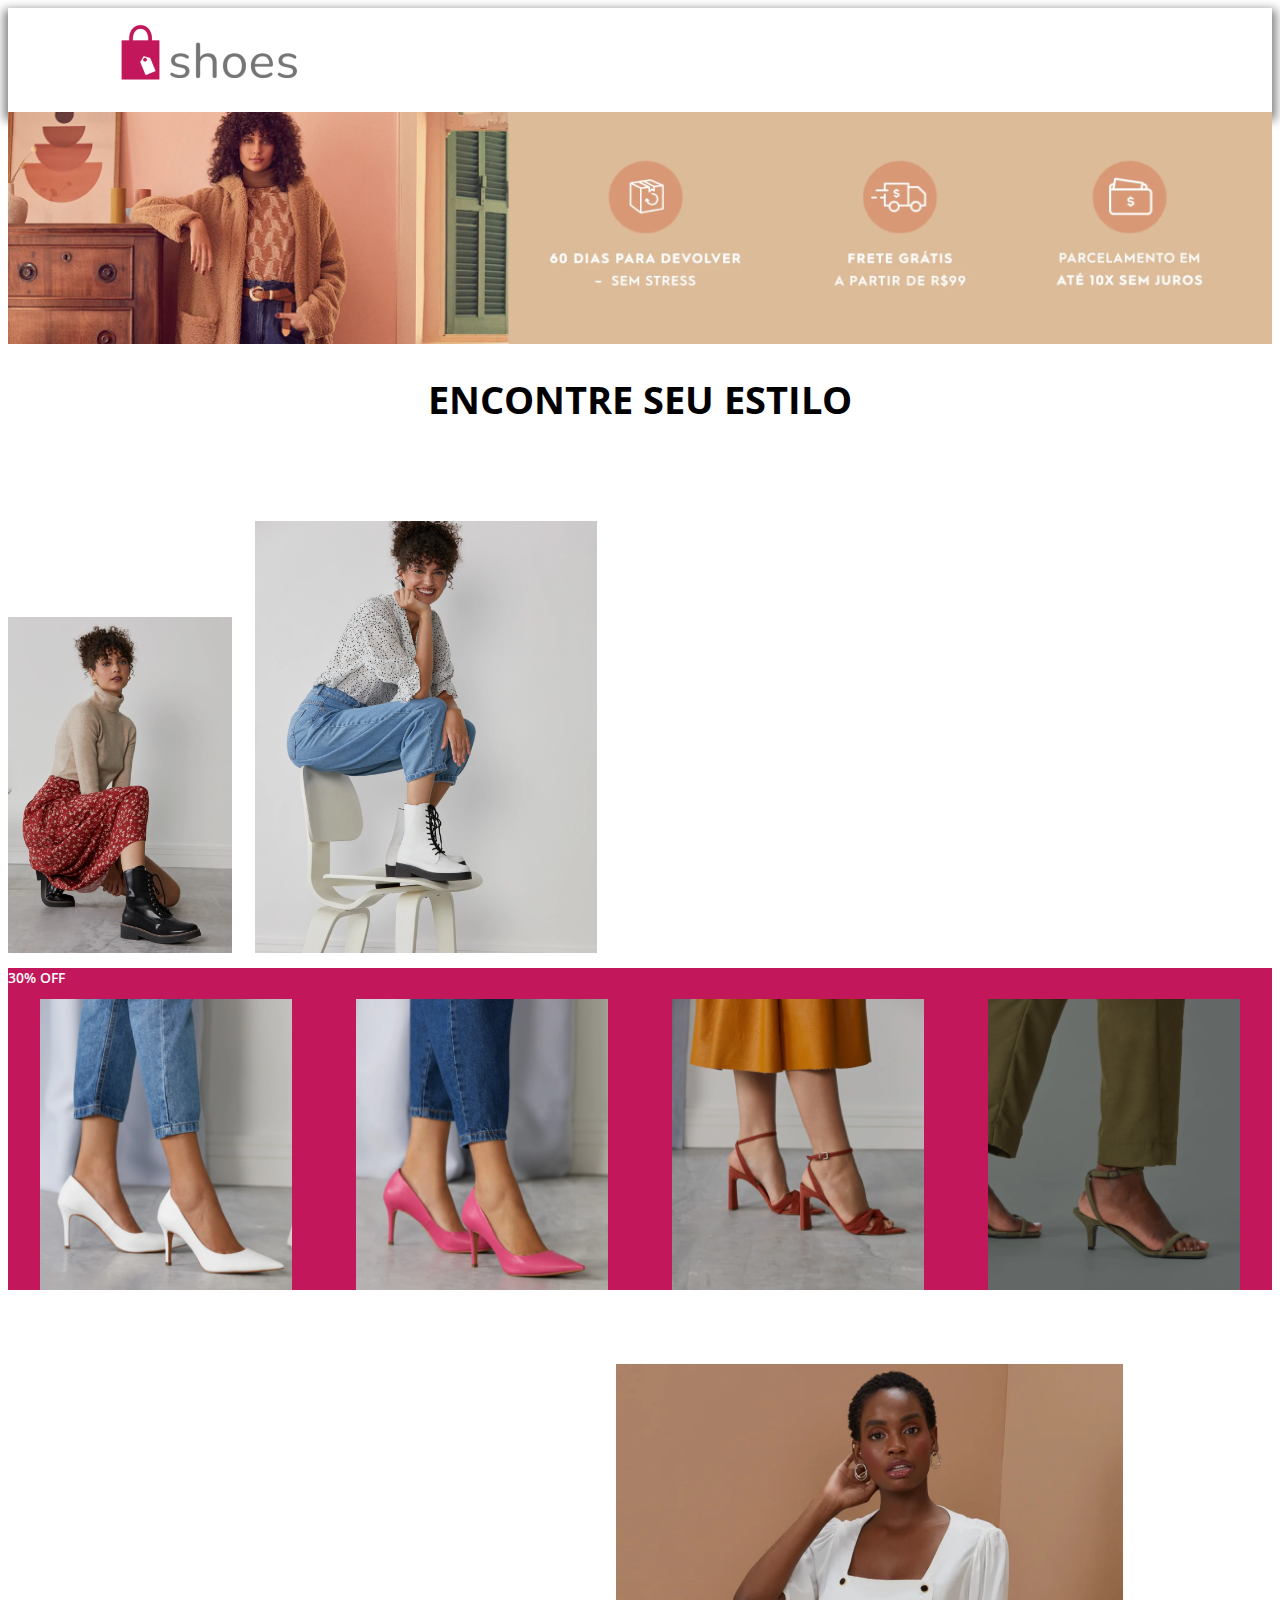
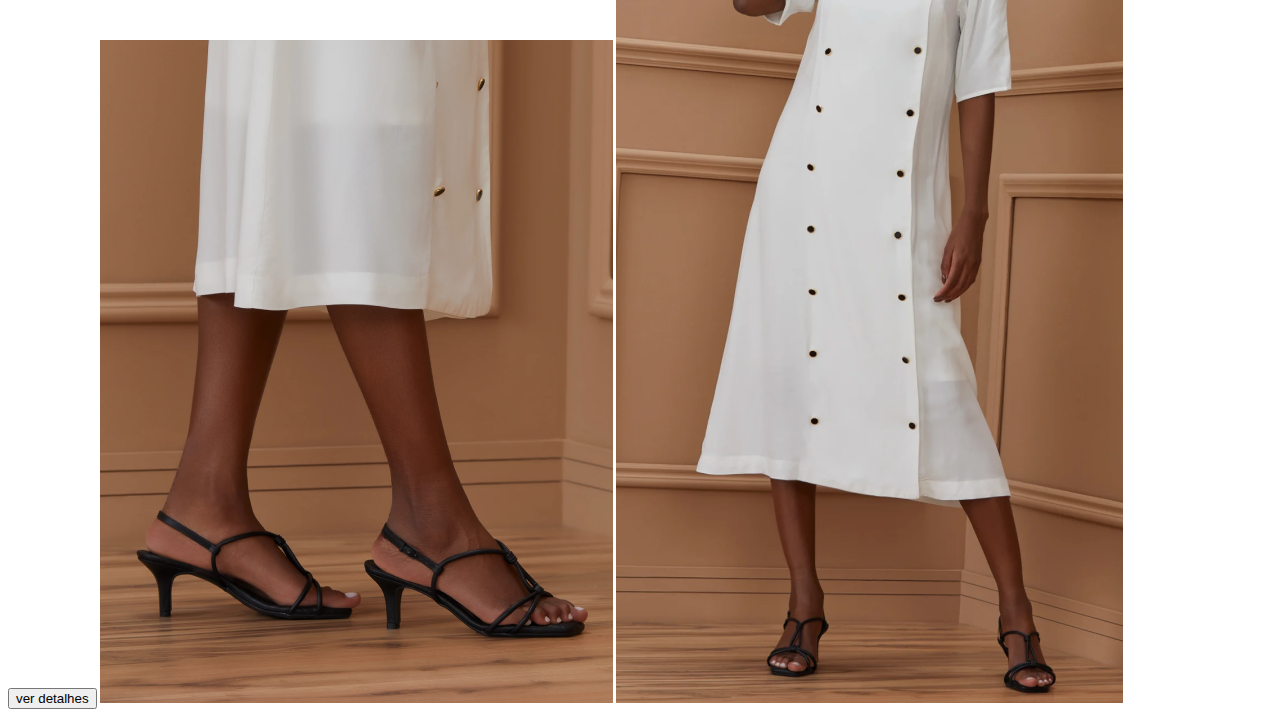
==== shoesStore/index.html @ c7f54d97 "iniciando shoes" ====
<!DOCTYPE html>
<html lang="en">
<head>
    <meta charset="UTF-8">
    <meta http-equiv="X-UA-Compatible" content="IE=edge">
    <meta name="viewport" content="width=device-width, initial-scale=1.0">
    <link rel="stylesheet" href="style.css">
    <title>Document</title>
</head>
<body>
    <header>
        <nav>
        <img src="./img/logo-color.png" alt="">
            <h2>TODOS OS PRODUTOS</h2>
            <h2>COLEÇÕES</h2>
            <h2>OUTLET</h2>
        </nav>
            <img src="./img/banner.png" alt="">
    </header>
    <main>
        <h1>ENCONTRE SEU ESTILO</h1>
        <section id="modelo">
            <article>
                <img class="saia" src="./img/photoshoot-1.png" alt="">
                <img class="calça" src="./img/photoshoot-2.png" alt="">
            </article>
            <article id="promoção">
                <h2>30% OFF</h2>
                <div id="sapatos">
                    <img src="./img/shoes1.png" alt="">
                    <img src="./img/shoes2.png" alt="">
                    <img src="./img/shoes3.png" alt="">
                    <img src="./img/shoes4.png" alt="">
                </div>
            </article>
            <article id="sandlias">
                <h2>SANDÁLIA PALMILHA</h2>
                <h2>MATELASSÊ TIRAS ROLOTÊ</h2>
                <input type="button" value="ver detalhes">
                <img src="./img/photoshoot-3.png" alt="">
                <img src="./img/photoshoot-4.png" alt="">
            </article>
        </section>
    </main>
    <footer>
        <nav>
            <!-- <img src="./img/logo-white.png" alt="">
            <p>
                Lorem ipsum, dolor sit amet consectetur adipisicing elit. Eligendi <br>
                dignissimos quaerat tempore exercitationem, unde corporis voluptate <br>
                Officiis, sequi architecto. Optio exercitationem sint non aut.
            </p>
            <h4>Categorias</h4>
            <a href="#">Sandálias</a> <br>
            <a href="#">Botas</a> <br>
            <a href="#">Tênis</a> <br>
            <a href="#">Oxford</a> <br>
            <a href="#">Costumes</a>
            <h4>Instuticional</h4>
            <a href="#">Sobre Nós</a> <br>
            <a href="#">Perguntas Frequentes</a> <br>
            <a href="#">Política de Privacidade</a> <br>
            <a href="#">Rastreamento de Pedidos</a> <br>
            <a href="#">Fale Conosco</a> -->
        </nav>
    </footer>
</body>
</html>
---- shoesStore/style.css ----
@import url('https://fonts.googleapis.com/css2?family=Open+Sans&display=swap');

body {
    font-family: 'open sans';
    color: #777777;
}

html {
    font-size: 60%;
}

header > nav {
    display: flex;
    align-items: center;
    justify-content: space-around;
    box-shadow: 0rem 0.5rem 1rem 0.4rem gray;
}

header > img {
    width: 100%;
}

h1 {
    color: #000000;
    display: flex;
    justify-content: center;
    font-size: 4rem;
}

#modelo {
    height: 40rem;
    justify-content: space-around;
    margin-top: 10rem;
    margin-bottom: 5rem;
}

.saia {
    height: 35rem;
    margin-right: 2rem;
}
    
.calça {
    height: 45rem;
    margin-left: 0.1rem;
}

h2 {
    color: #FFFFFF;
    display: flex;
    font-weight: 600;
}

#promoção {
    background: #C2185B;
}

#sapatos {
    display: flex;
    justify-content: space-around;
}

#sapatos img {
    width: 20%;
}
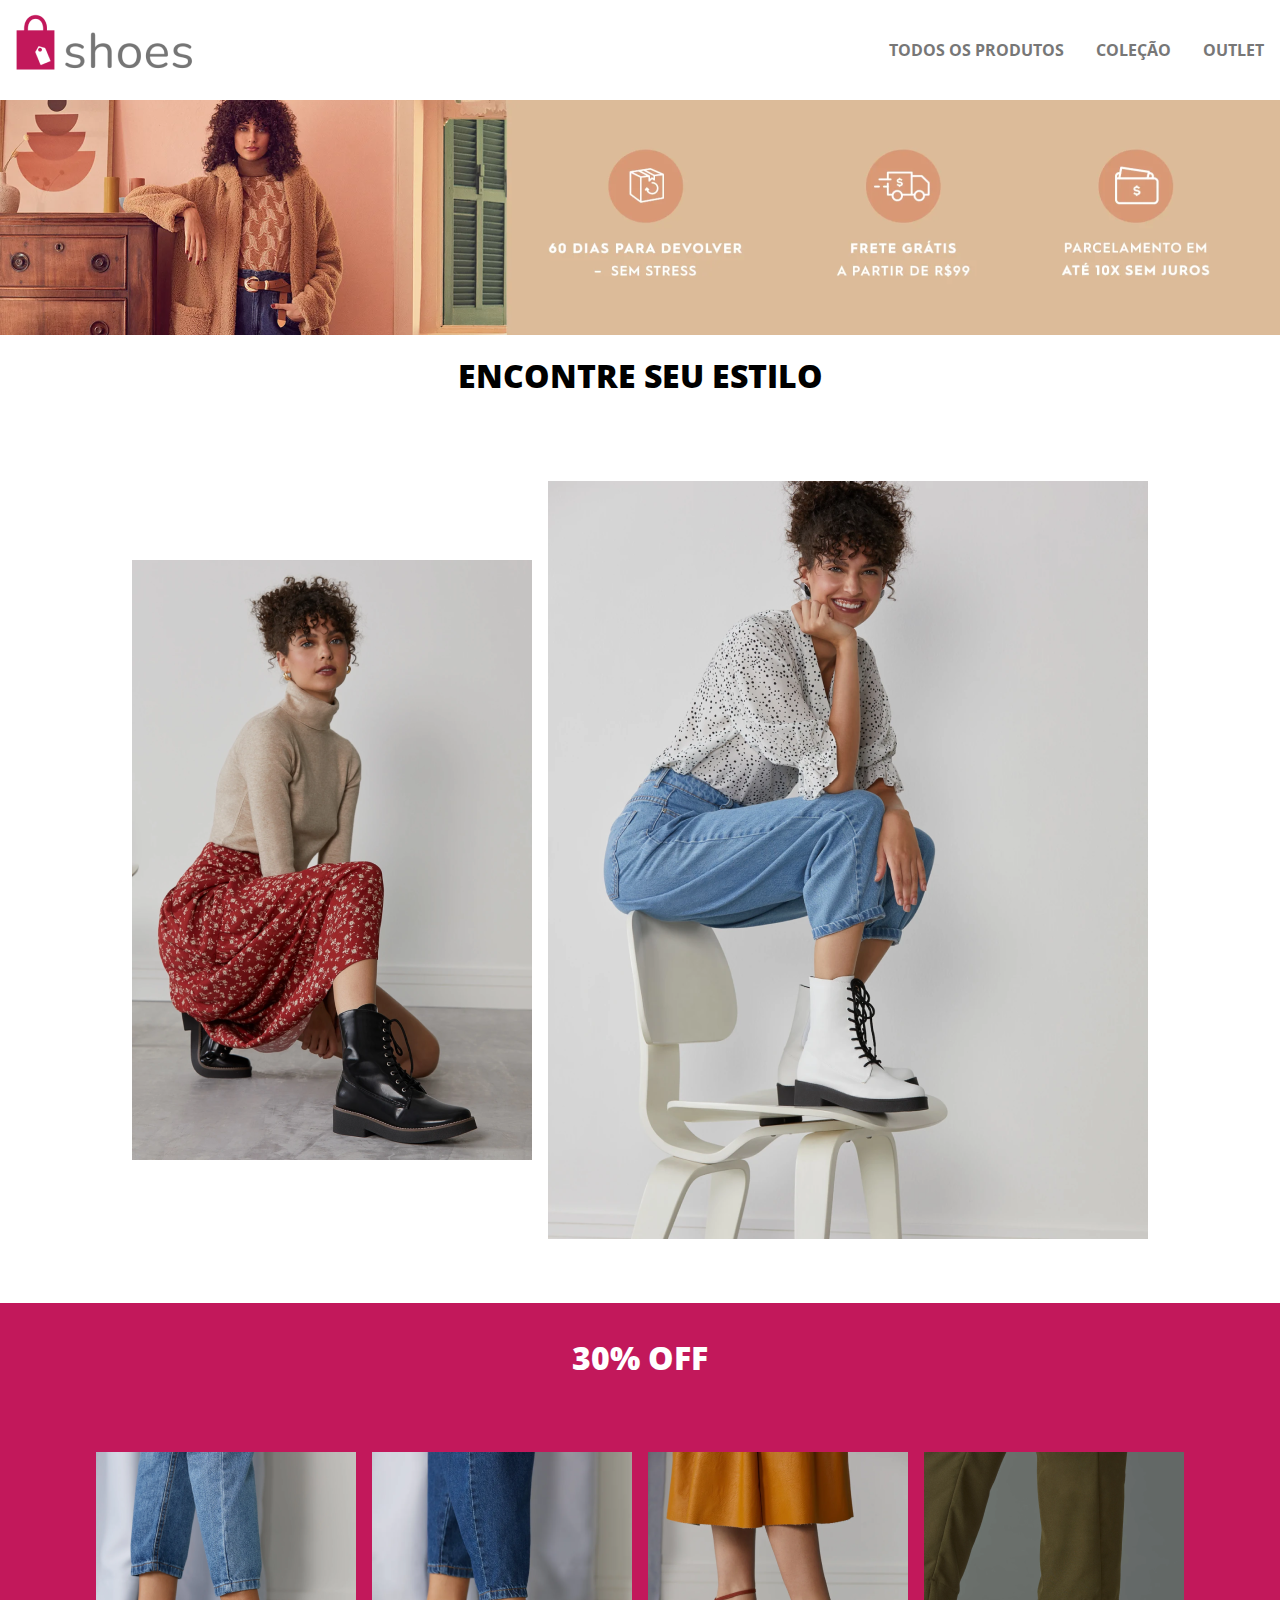
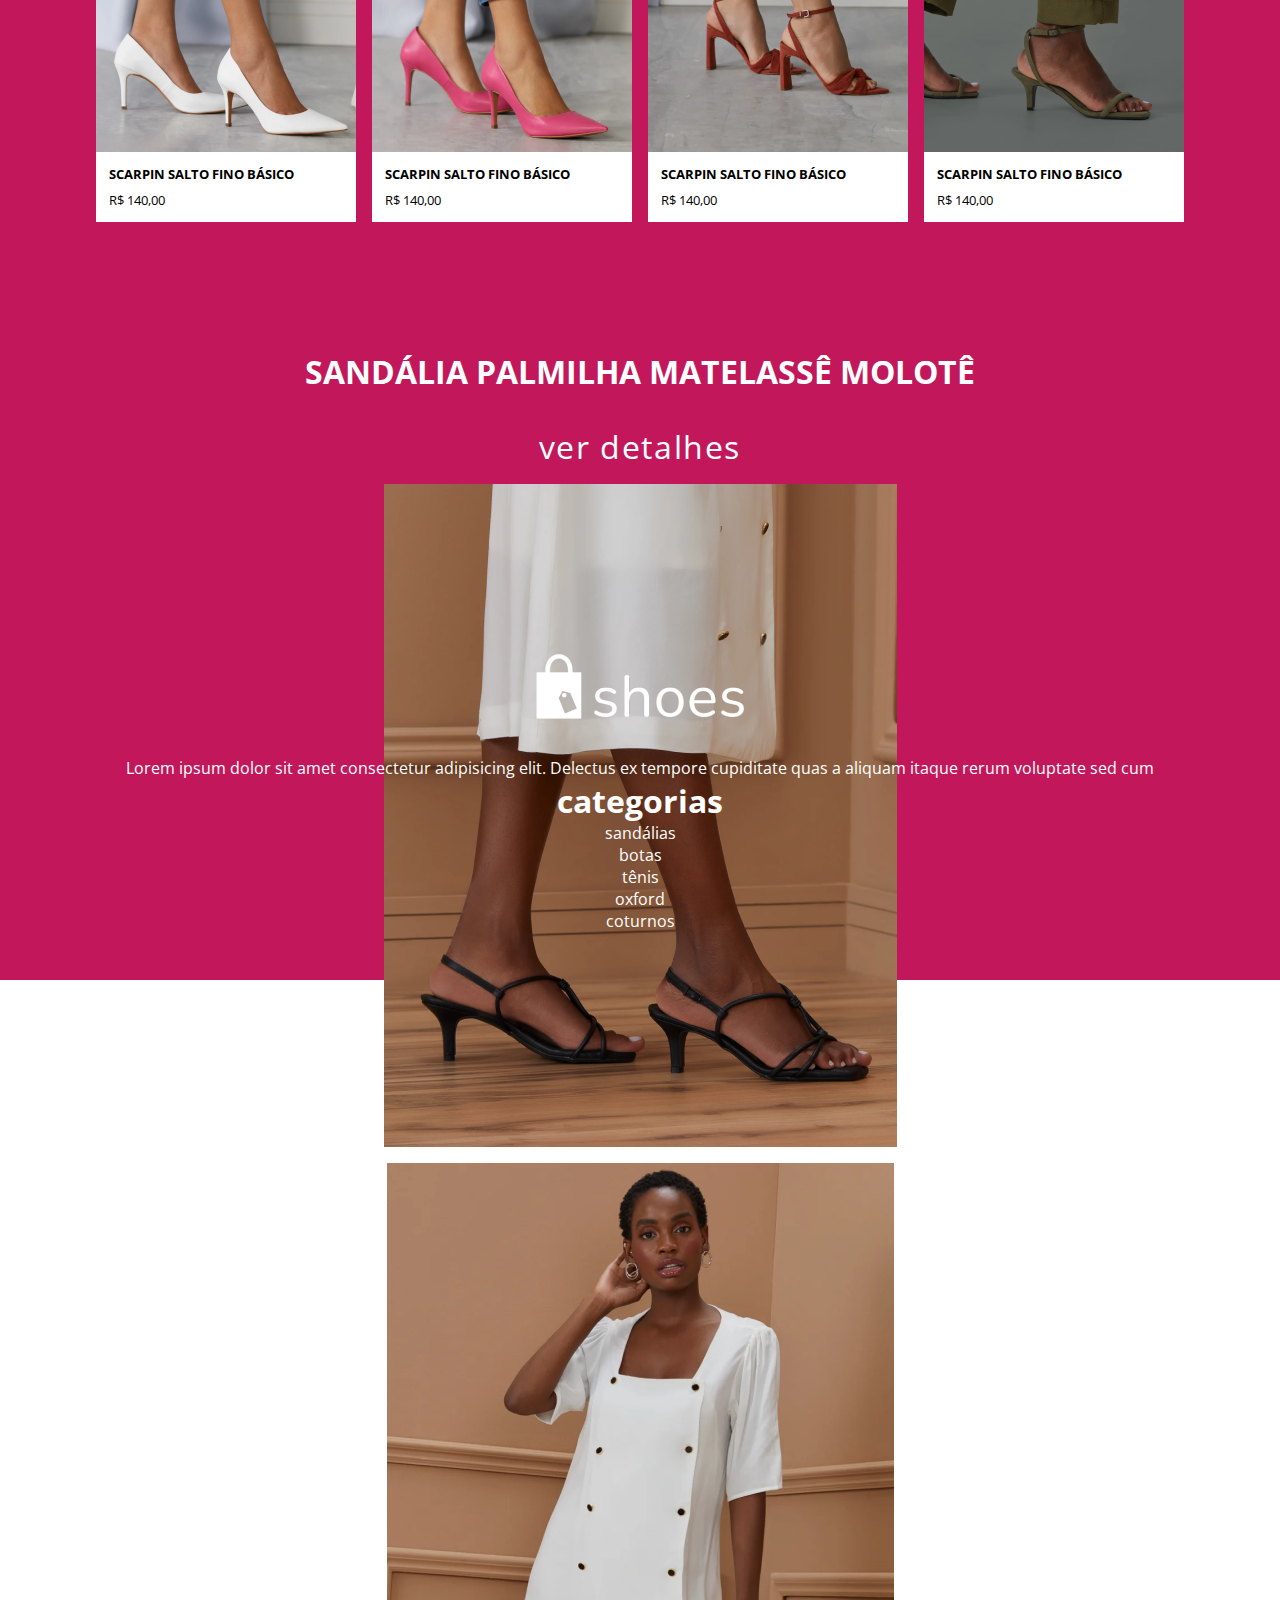
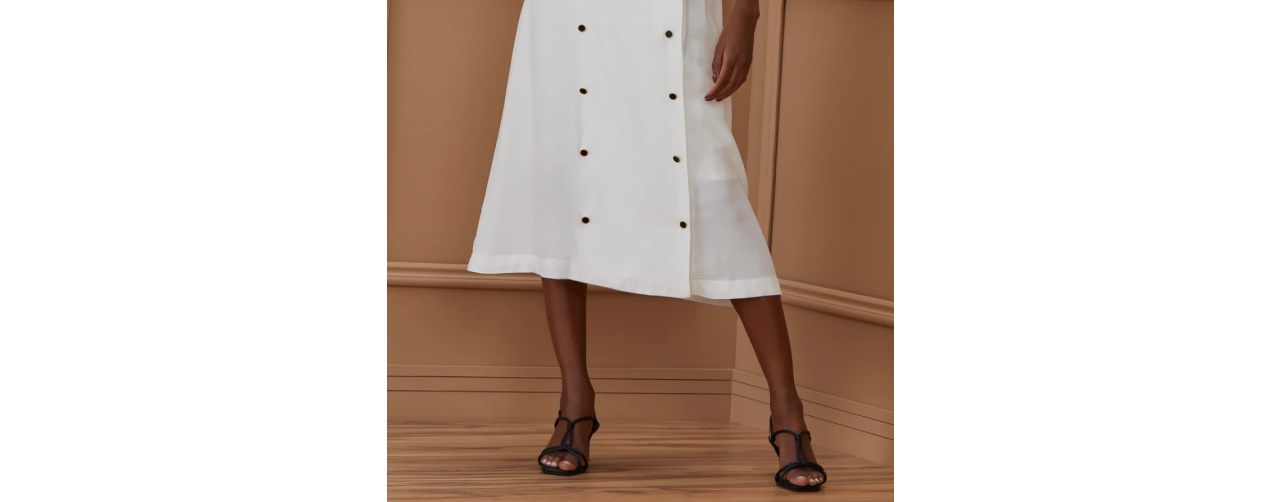
==== commit 66d4251b: "adiciona flexbox" ====
--- a/shoesStore/index.html
+++ b/shoesStore/index.html
@@ -5,64 +5,108 @@
     <meta http-equiv="X-UA-Compatible" content="IE=edge">
     <meta name="viewport" content="width=device-width, initial-scale=1.0">
     <link rel="stylesheet" href="style.css">
-    <title>Document</title>
+    <title>shoes</title>
 </head>
 <body>
     <header>
+        <img src="./img/logo-color.png" alt="">
         <nav>
-        <img src="./img/logo-color.png" alt="">
-            <h2>TODOS OS PRODUTOS</h2>
-            <h2>COLEÇÕES</h2>
-            <h2>OUTLET</h2>
+            <ul>
+                <li><a href="">TODOS OS PRODUTOS</a></li>
+                <li><a href="">COLEÇÃO</a></li>
+                <li><a href="">OUTLET</a></li>
+            </ul>
         </nav>
-            <img src="./img/banner.png" alt="">
     </header>
     <main>
-        <h1>ENCONTRE SEU ESTILO</h1>
-        <section id="modelo">
-            <article>
-                <img class="saia" src="./img/photoshoot-1.png" alt="">
-                <img class="calça" src="./img/photoshoot-2.png" alt="">
-            </article>
-            <article id="promoção">
-                <h2>30% OFF</h2>
-                <div id="sapatos">
-                    <img src="./img/shoes1.png" alt="">
-                    <img src="./img/shoes2.png" alt="">
-                    <img src="./img/shoes3.png" alt="">
-                    <img src="./img/shoes4.png" alt="">
+    <section class="banner">
+        <img src="./img/banner.png" alt="">
+    </section>
+    
+        <section class="first-section">
+            <h1>ENCONTRE SEU ESTILO</h1>
+                <div class="container">
+                    <img src="./img/photoshoot-1.png" alt="">
+                    <img src="./img/photoshoot-2.png" alt="">
                 </div>
-            </article>
-            <article id="sandlias">
-                <h2>SANDÁLIA PALMILHA</h2>
-                <h2>MATELASSÊ TIRAS ROLOTÊ</h2>
-                <input type="button" value="ver detalhes">
-                <img src="./img/photoshoot-3.png" alt="">
-                <img src="./img/photoshoot-4.png" alt="">
-            </article>
         </section>
-    </main>
-    <footer>
-        <nav>
-            <!-- <img src="./img/logo-white.png" alt="">
-            <p>
-                Lorem ipsum, dolor sit amet consectetur adipisicing elit. Eligendi <br>
-                dignissimos quaerat tempore exercitationem, unde corporis voluptate <br>
-                Officiis, sequi architecto. Optio exercitationem sint non aut.
-            </p>
-            <h4>Categorias</h4>
-            <a href="#">Sandálias</a> <br>
-            <a href="#">Botas</a> <br>
-            <a href="#">Tênis</a> <br>
-            <a href="#">Oxford</a> <br>
-            <a href="#">Costumes</a>
-            <h4>Instuticional</h4>
-            <a href="#">Sobre Nós</a> <br>
-            <a href="#">Perguntas Frequentes</a> <br>
-            <a href="#">Política de Privacidade</a> <br>
-            <a href="#">Rastreamento de Pedidos</a> <br>
-            <a href="#">Fale Conosco</a> -->
-        </nav>
-    </footer>
+
+        <section id="second" class="second-section card">
+            <h1>30% OFF</h1>
+                <div class="container">
+                    <div class="card">
+                        <section>
+                            <img src="./img/shoes1.png" alt="">
+                        </section>
+
+                        <footer>
+                            <span class="card-title">SCARPIN SALTO FINO BÁSICO</span>
+                            <span>R$ 140,00</span>
+                        </footer>
+                    </div>
+                    <div class="card">
+                        <section>
+                            <img src="./img/shoes2.png" alt="">
+                        </section>
+                            
+                        <footer>
+                            <span class="card-title">SCARPIN SALTO FINO BÁSICO</span>
+                            <span>R$ 140,00</span>
+                        </footer>
+                    </div>
+                    <div class="card">
+                        <section>
+                            <img src="./img/shoes3.png" alt="">
+                        </section>
+                        
+                        <footer>
+                            <span class="card-title">SCARPIN SALTO FINO BÁSICO</span>
+                            <span>R$ 140,00</span>
+                        </footer>
+                    </div>
+                    <div class="card">
+                        <section>
+                            <img src="./img/shoes4.png" alt="">
+                        </section>
+                            
+                        <footer>
+                            <span class="card-title">SCARPIN SALTO FINO BÁSICO</span>
+                            <span>R$ 140,00</span>
+                        </footer>
+                    </div>
+                   </div>
+                    
+                    <section class="third-section">
+                    <div class="container">
+                        <div class="column">
+                        <h1>SANDÁLIA PALMILHA MATELASSÊ MOLOTÊ</h1>
+                        <div class="details">
+                        <button class="details-button">ver detalhes</button>
+                        
+                        <img src="./img/photoshoot-3.png" alt="">
+                    </div>
+                    </div>
+                        <img src="./img/photoshoot-4.png" alt="">
+                    </div>
+                    </section>
+            </main>
+                <footer>
+                    <img src="./img/logo-white.png" alt="">
+                    <span>Lorem ipsum dolor sit amet consectetur
+                        adipisicing elit. Delectus ex tempore cupiditate
+                        quas a aliquam itaque rerum voluptate sed cum
+                    </span>
+                    <nav>
+                        <h1>categorias</h1>
+                        <ul>
+                            <li>sandálias</li>
+                            <li>botas</li>
+                            <li>tênis</li>
+                            <li>oxford</li>
+                            <li>coturnos</li>
+                        </ul>
+                    </nav>
+                </footer>
 </body>
-</html>+</html>
+
--- a/shoesStore/style.css
+++ b/shoesStore/style.css
@@ -1,64 +1,153 @@
 @import url('https://fonts.googleapis.com/css2?family=Open+Sans&display=swap');
 
-body {
-    font-family: 'open sans';
-    color: #777777;
+* {
+    margin: 0;
+    padding: 0;
+    box-sizing: border-box;
 }
 
-html {
-    font-size: 60%;
+body * {
+    display: flex;
+    flex-flow: column;
+    align-items: center;
+    font-family: 'Open Sans', sans-serif;
 }
 
-header > nav {
+header {
+    display: flex;
+    flex-direction: row;
+    flex-wrap: nowrap;
+    align-items: center;
+    justify-content: space-between;
+    max-height: 100px;
+}
+
+header nav {
     display: flex;
     align-items: center;
-    justify-content: space-around;
-    box-shadow: 0rem 0.5rem 1rem 0.4rem gray;
 }
 
-header > img {
+header nav ul {
+    display: flex;
+    flex-direction: row;
+    padding: 0;
+    margin: 0;
+    list-style: none;
+}
+
+header nav a {
+    text-decoration: none;
+    color: #777777;
+    display: block;
+    padding: 1rem;
+    font-weight: bold;
+}
+
+
+.banner img {
+    width: 100%;
+    max-width: 100%;
+ }
+
+.first-section {
+    display: flex;
+    flex-direction: column;
+    flex-wrap: wrap;
+    align-items: center;
+}
+
+.first-section > h1 {
+    font-style: normal;
+    font-weight: 800;
+    font-size: xx-large;
+    line-height: 82px;
+}
+
+.container {
+    display: flex;
+    flex-flow: row wrap;
+    align-items: center;
+    justify-content: center;
+    gap: 1rem;
+    margin: 4rem;
+}
+
+.second-section {
+    display: flex;
+    flex-direction: column;
+    align-items: center;
+    color: white;
+    background-color: #C2185B;
+}
+
+.second-section > h1 {
+    font-style: normal;
+    font-weight: 800;
+    font-size: xx-large;
+    line-height: 60px;
+    margin-top: 25px;
+}
+
+.card {
+    display: flex;
+    flex-direction: column;
+}
+
+.card section {
+    max-height: 300px;
+    align-items: stretch;
+}
+
+.card footer {
+    display: flex;
+    flex-direction: column;
+    align-items: flex-start;
+    color: black;
+    background-color: white;
+    padding: .8rem;
+    margin: 0;
+    font-size: .8rem;
+}
+
+.card .card-title {
+    font-weight: bold;
+    margin-bottom: .5rem;
+}
+
+.column {
+    display: flex;
+    flex-direction: column;
+    row-gap: 1rem;
+    align-self: stretch;
+}
+
+.third-section .details-button {
+    background-color: #C2185B;
+    padding: 1rem 2rem;
+    border: none;
+    color: white;
+    font-size: 2rem;
+    letter-spacing: .1rem;
+}
+
+.third-section .details {
+    flex-grow: 1;
+}
+
+.third-section .details h1 {
+    font-weight: 600;
+    font-size: x-large;
+    line-height: 53px;
+    margin-bottom: 35px;
+}
+
+footer {
+    background-color: #C2185B;
+    padding: 3rem;
+    color: white;
     width: 100%;
 }
 
-h1 {
-    color: #000000;
-    display: flex;
-    justify-content: center;
-    font-size: 4rem;
-}
-
-#modelo {
-    height: 40rem;
-    justify-content: space-around;
-    margin-top: 10rem;
-    margin-bottom: 5rem;
-}
-
-.saia {
-    height: 35rem;
-    margin-right: 2rem;
-}
-    
-.calça {
-    height: 45rem;
-    margin-left: 0.1rem;
-}
-
-h2 {
-    color: #FFFFFF;
-    display: flex;
-    font-weight: 600;
-}
-
-#promoção {
-    background: #C2185B;
-}
-
-#sapatos {
-    display: flex;
-    justify-content: space-around;
-}
-
-#sapatos img {
-    width: 20%;
+footer .column img {
+    max-width: 12rem;
 }